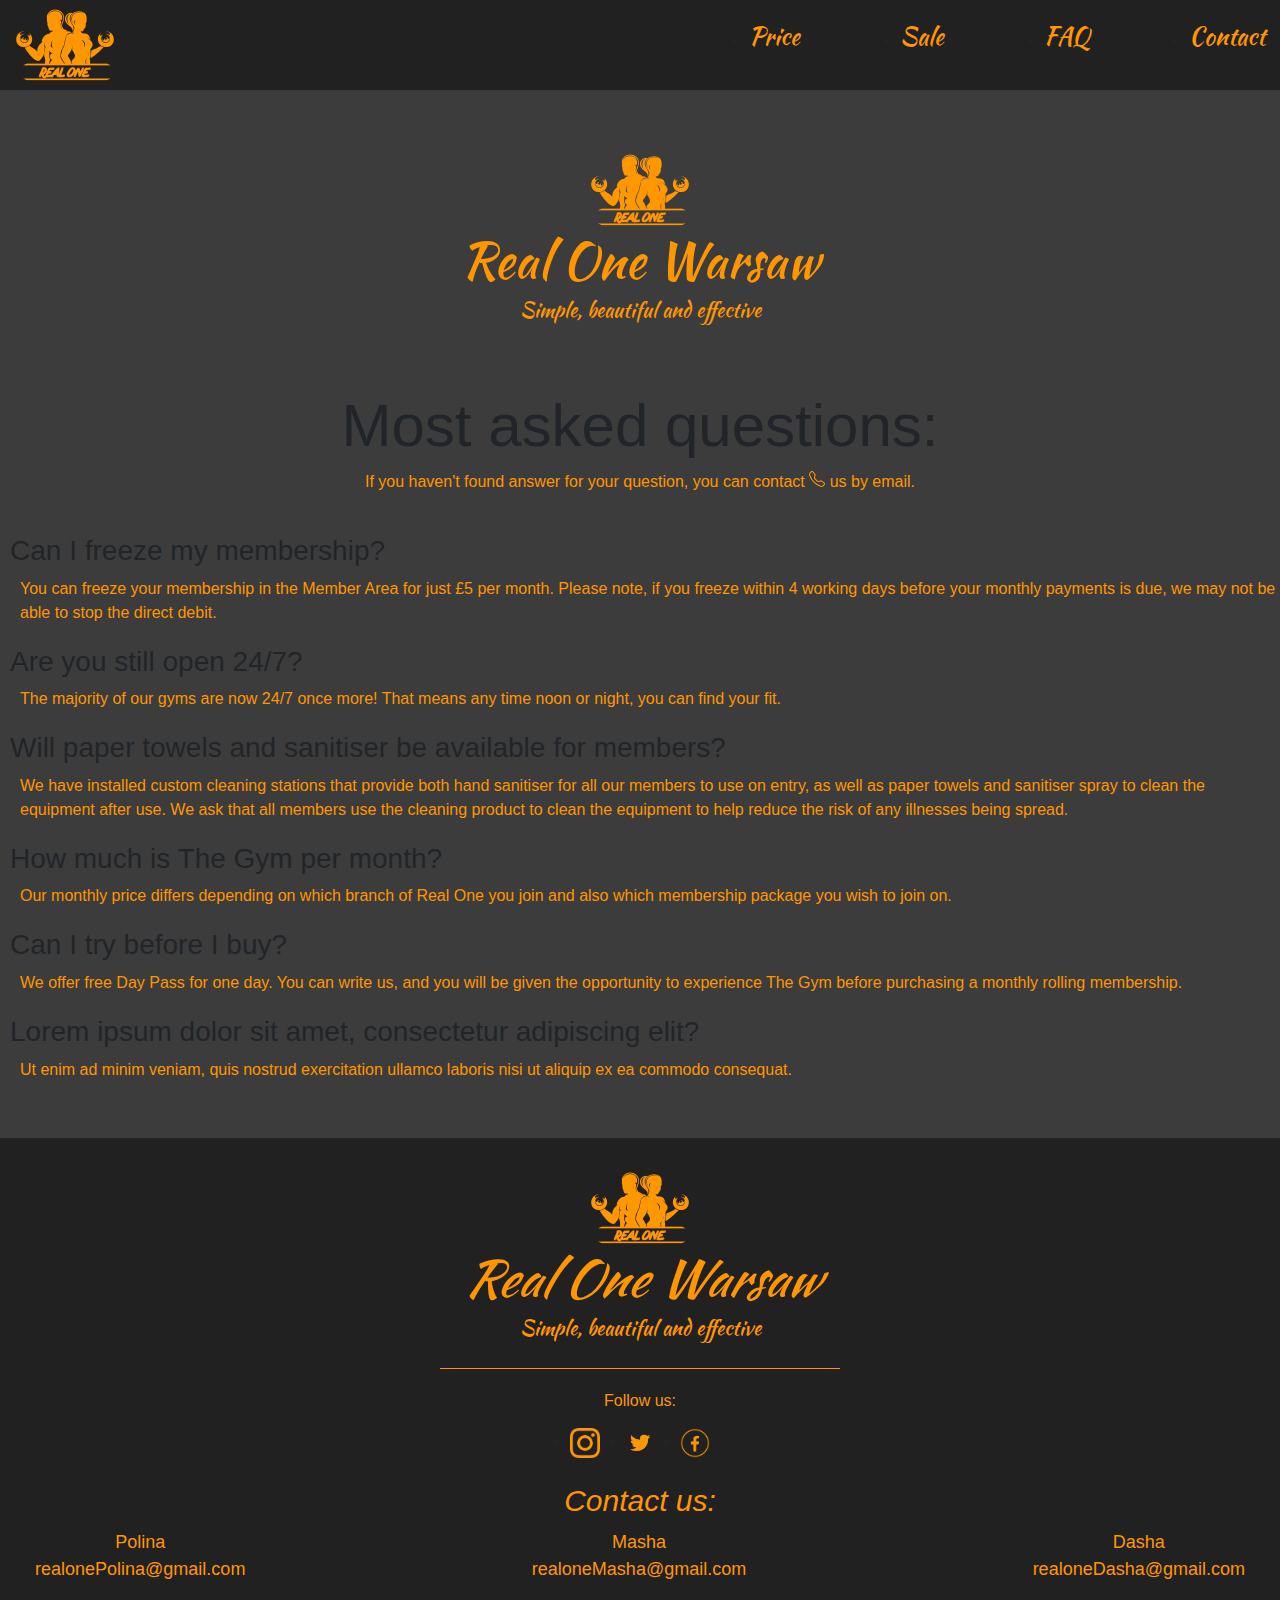
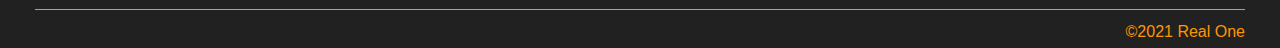
==== FAQ.html @ d84e273d "Add files via upload" ====
<!DOCTYPE html>
<html lang="en">
<head>
    <meta charset="UTF-8">
    <title>Real One FAQ</title>
    <link rel="stylesheet" href="css/reset.css">
    <link rel="stylesheet" href="https://maxcdn.bootstrapcdn.com/bootstrap/4.0.0/css/bootstrap.min.css"
          integrity="sha384-Gn5384xqQ1aoWXA+058RXPxPg6fy4IWvTNh0E263XmFcJlSAwiGgFAW/dAiS6JXm" crossorigin="anonymous">
    <link rel="preconnect" href="https://fonts.googleapis.com">
    <link rel="preconnect" href="https://fonts.gstatic.com" crossorigin>
    <link href="https://fonts.googleapis.com/css2?family=Kaushan+Script&display=swap" rel="stylesheet">
    <link rel="stylesheet" href="css/main_max.css">
    <link rel="stylesheet" href="css/faq.css">
</head>
<body>
<header class="header">
    <div class="container">
        <div class="header_inner">
            <div class="logo">
                <a href="main.html">
                    <img src="img/logo.png" alt="logo">
                </a>
            </div>
            <nav class="menu">
                <ul class="menu_list">
                    <li><a href="realone_price.html">Price</a></li>
                    <li><a href="sale.html">Sale</a></li>
                    <li><a href="FAQ.html">FAQ</a></li>
                    <li><a href="#footer">Contact</a></li>
                </ul>
            </nav>
        </div>
    </div>
</header>
<section id="FAQ_main">
    <div id="inner_main">
        <div class="full_logo">
            <img src="img/logo.png" alt="Real One logo">
            <h3>Real One Warsaw</h3>
            <h5>Simple, beautiful and effective</h5>
        </div>
        <div id="top_main">
            <h2>Most asked questions:</h2>
            <p>If you haven't found answer for your question, you can <a href="#footer">contact <svg xmlns="http://www.w3.org/2000/svg" width="16" height="16" fill="currentColor" class="bi bi-telephone" viewBox="0 0 16 16">
                <path d="M3.654 1.328a.678.678 0 0 0-1.015-.063L1.605 2.3c-.483.484-.661 1.169-.45 1.77a17.568 17.568 0 0 0 4.168 6.608 17.569 17.569 0 0 0 6.608 4.168c.601.211 1.286.033 1.77-.45l1.034-1.034a.678.678 0 0 0-.063-1.015l-2.307-1.794a.678.678 0 0 0-.58-.122l-2.19.547a1.745 1.745 0 0 1-1.657-.459L5.482 8.062a1.745 1.745 0 0 1-.46-1.657l.548-2.19a.678.678 0 0 0-.122-.58L3.654 1.328zM1.884.511a1.745 1.745 0 0 1 2.612.163L6.29 2.98c.329.423.445.974.315 1.494l-.547 2.19a.678.678 0 0 0 .178.643l2.457 2.457a.678.678 0 0 0 .644.178l2.189-.547a1.745 1.745 0 0 1 1.494.315l2.306 1.794c.829.645.905 1.87.163 2.611l-1.034 1.034c-.74.74-1.846 1.065-2.877.702a18.634 18.634 0 0 1-7.01-4.42 18.634 18.634 0 0 1-4.42-7.009c-.362-1.03-.037-2.137.703-2.877L1.885.511z"></path>
            </svg> </a> us by email.
            </p>
        </div>
        <div id="faq_info">
            <h3>Can I freeze my membership?</h3><br>
            <p>You can freeze your membership in the Member Area for just £5 per month.
            Please note, if you freeze within 4 working days before your monthly payments is due, we may not be able to
            stop the direct debit.</p>
            <h3>Are you still open 24/7?</h3><br>
            <p>The majority of our gyms are now 24/7 once more! That means any time noon or night, you can find your fit.</p>
            <h3>Will paper towels and sanitiser be available for members?</h3><br>
            <p>We have installed custom cleaning stations that provide both hand sanitiser for all our members to use on
            entry, as well as paper towels and sanitiser spray to clean the equipment after use.
            We ask that all members use the cleaning product to clean the equipment to help reduce the risk of any
                illnesses being spread.</p>
            <h3>How much is The Gym per month?</h3><br>
            <p>Our monthly price differs depending on which branch of Real One you join and also which membership package
                you wish to join on.</p>
            <h3>Can I try before I buy?</h3><br>
            <p>We offer free Day Pass for one day.
            You can write us, and you will be given the opportunity to experience The Gym before purchasing a monthly
                rolling membership.</p>
            <h3>Lorem ipsum dolor sit amet, consectetur adipiscing elit?</h3><br>
            <p>Ut enim ad minim veniam, quis nostrud exercitation ullamco laboris nisi ut aliquip ex ea commodo consequat.</p>
        </div>
    </div>
</section>
<footer id="footer">
    <div class="container">
        <div id="footer_inner">
            <div class="full_logo">
                <img src="img/logo.png" alt="Real One logo">
                <h3>Real One Warsaw</h3>
                <h5>Simple, beautiful and effective</h5>
            </div>
            <nav id="footer_menu">
                <p>Follow us:</p>
                <ul id="footer_m">
                    <li><a href="#"><img src="img/inst.png"> </a></li>
                    <li><a href="#"><img src="img/twitter.png"> </a></li>
                    <li><a href="#"><img src="img/facebook.png"> </a></li>
                </ul>
            </nav>
            <h3>Contact us:</h3>
            <div id="bot_info">
                <p>Polina<br>
                    <a href="mailto:polina@gmail.com">realonePolina@gmail.com</a></p>
                <p>Masha<br>
                    <a href="mailto:realoneMasha@gmail.com">realoneMasha@gmail.com</a></p>
                <p>Dasha<br>
                    <a href="mailto:realoneDasha@gmail.com">realoneDasha@gmail.com</a></p>
            </div>
            <p id="stopka">&copy2021 Real One</p>
        </div>
    </div>
</footer>
</body>
</html>
---- css/main_max.css ----
/*kolor #FFB54D*/

body{
    background-color: #3c3c3c;
    /*background-color: #2a2a2a;*/
}
a, p, h1{
    color: #ff9600;
}
.full_logo{
    /*border: 1px solid yellow;*/
    padding: 20px 0;
    max-width: 400px;
    margin: 0 auto;
}
.full_logo img{
    display: block;
    max-width: 100px;
    margin: auto;
}
.full_logo h3{
    margin-top: -10px;
    font-size: 50px;
    font-family: 'Kaushan Script', cursive;
    text-align: center;
    color: #ff9600;
}
.full_logo h5{
    color: #ff9600;
    font-family: 'Kaushan Script', cursive;
    text-align: center;

}
.header{
    background-color: #212121;
}
.container{
    /*border: 1px solid green;*/
    max-width: 1300px;
    margin: 0 auto;
    padding: 0 15px;
}
.header_inner{
    display: flex;
    justify-content: space-between;
    align-items: center;
    height: 90px;
}
.logo{
    display: block;
}
.logo img{
    width: 100px;
}
.logo a:hover img{
    width: 105px;
}
.menu_list{
    display: flex;
}
.menu_list li{
    margin-left: 100px;
}
.menu_list a{
    display: inline-block;
    font-size: 24px;
    font-family: 'Kaushan Script', cursive;
    text-decoration: none;
}
.menu_list a:hover{
    font-weight: bold;
    color: #ff9600;
}

#footer{
    background-color: #212121;
}
#footer_inner{
    margin: 0 20px;
    align-items: center;
    height: 510px;
}
#footer_inner h3{
    margin-top: 20px;
    color: #ff9600;
    text-align: center;
    font-size: 30px;
    font-style: italic;
}
#footer_menu{
    width: 150px;
    margin: 20px auto 10px auto;
}
#footer_m{
    display: flex;
    justify-content: space-between;
    padding: 5px;
}
#footer_menu p{
    text-align: center;
    margin-bottom: 10px;
}
#footer_menu img{
    width: 30px;
}
#footer .full_logo{
    border-bottom: 1px solid #ff9600;
}
#footer .full_logo img{
    max-width: 100px;
}
#footer .full_logo h3{
    margin-top: -10px;
    font-size: 50px;
}
#bot_info{
    /*border: 1px solid red;*/
    display: flex;
    justify-content: space-between;
    margin: 10px auto;
}

#bot_info p{
    font-size: 18px;
    text-align: center;
}
#bot_info a{
    color: #ff9600;
    text-decoration: none;
}
#bot_info img{
    margin-right: 10px;
}
#stopka{
    border-top: 1px solid #ff9600;
    margin-top: 0;
    padding-top: 10px;
    text-align: right;
}
.main{
    margin: 0 auto;
    position: relative;
}
#slider_inner{
    position: absolute;
    top: 10%;
    left: 6%;
    color: #ff9600;
}
#slider_inner h3{
    text-align: center;
    font-size: 50px;
}
#slider_inner h5{
    text-align: center;
}
---- css/faq.css ----
#inner_main{
    max-width: 1300px;
    /*border: 1px solid red;*/
    margin: auto;
    padding-bottom: 40px;
}
#inner_main .full_logo{
    padding-top:50px;
}
#top_main{
    /*border: 1px solid green;*/
    margin: 40px auto 40px auto;
    max-width: 800px;
}
#top_main a{
    text-decoration: none;
}
#top_main a:hover{
    font-weight: bold;
    color: #ff9600;
}
#top_main h2{
    text-align: center;
    font-size: 60px;
}
#top_main p{
    text-align: center;
}
#faq_info{
    margin-left: 10px;
}
#faq_info h3{
    margin-top: 20px;
    margin-bottom: 0;
}
#faq_info p{
    margin-top: -15px;
    margin-left: 10px;
}
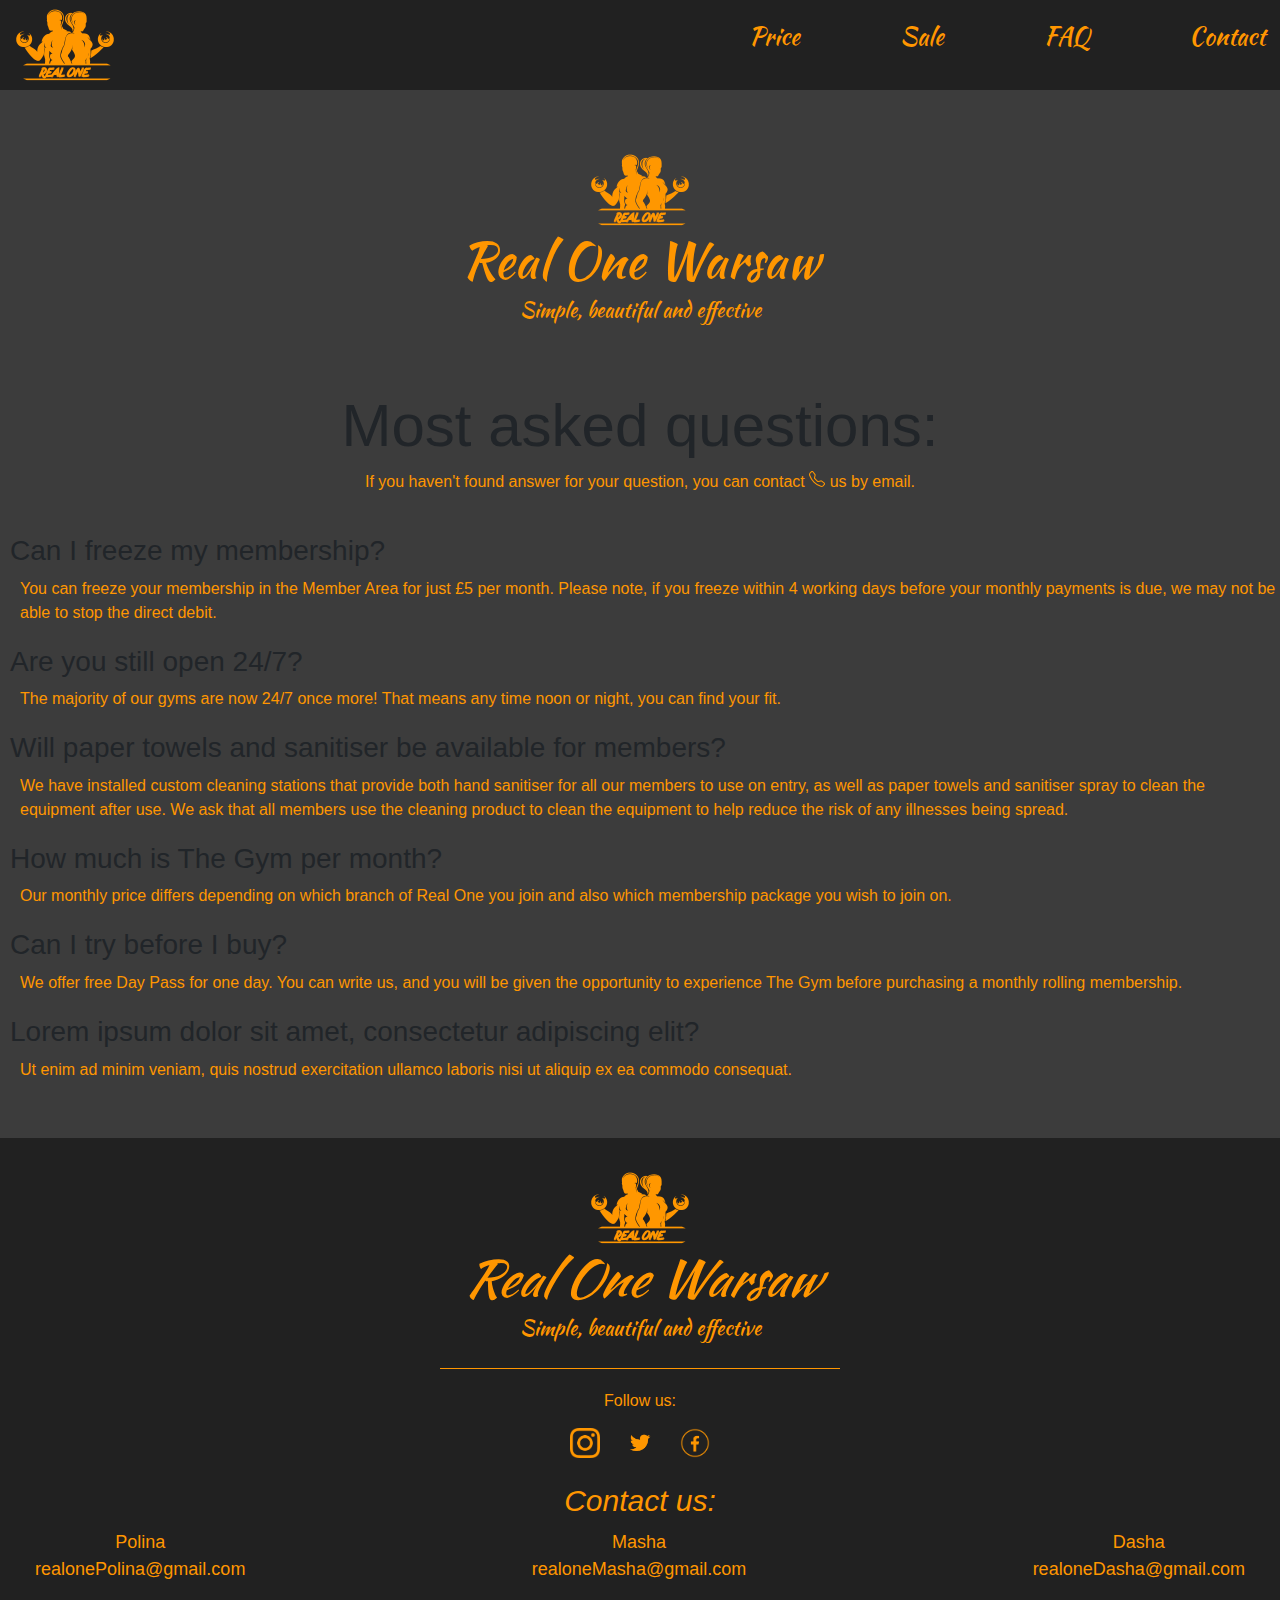
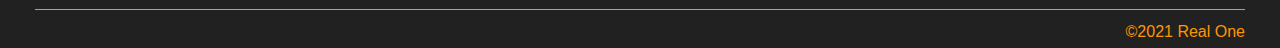
==== commit 75c5bf08: "Update FAQ.html" ====
--- a/FAQ.html
+++ b/FAQ.html
@@ -17,7 +17,7 @@
     <div class="container">
         <div class="header_inner">
             <div class="logo">
-                <a href="main.html">
+                <a href="index.html">
                     <img src="img/logo.png" alt="logo">
                 </a>
             </div>
@@ -100,4 +100,4 @@
     </div>
 </footer>
 </body>
-</html>+</html>
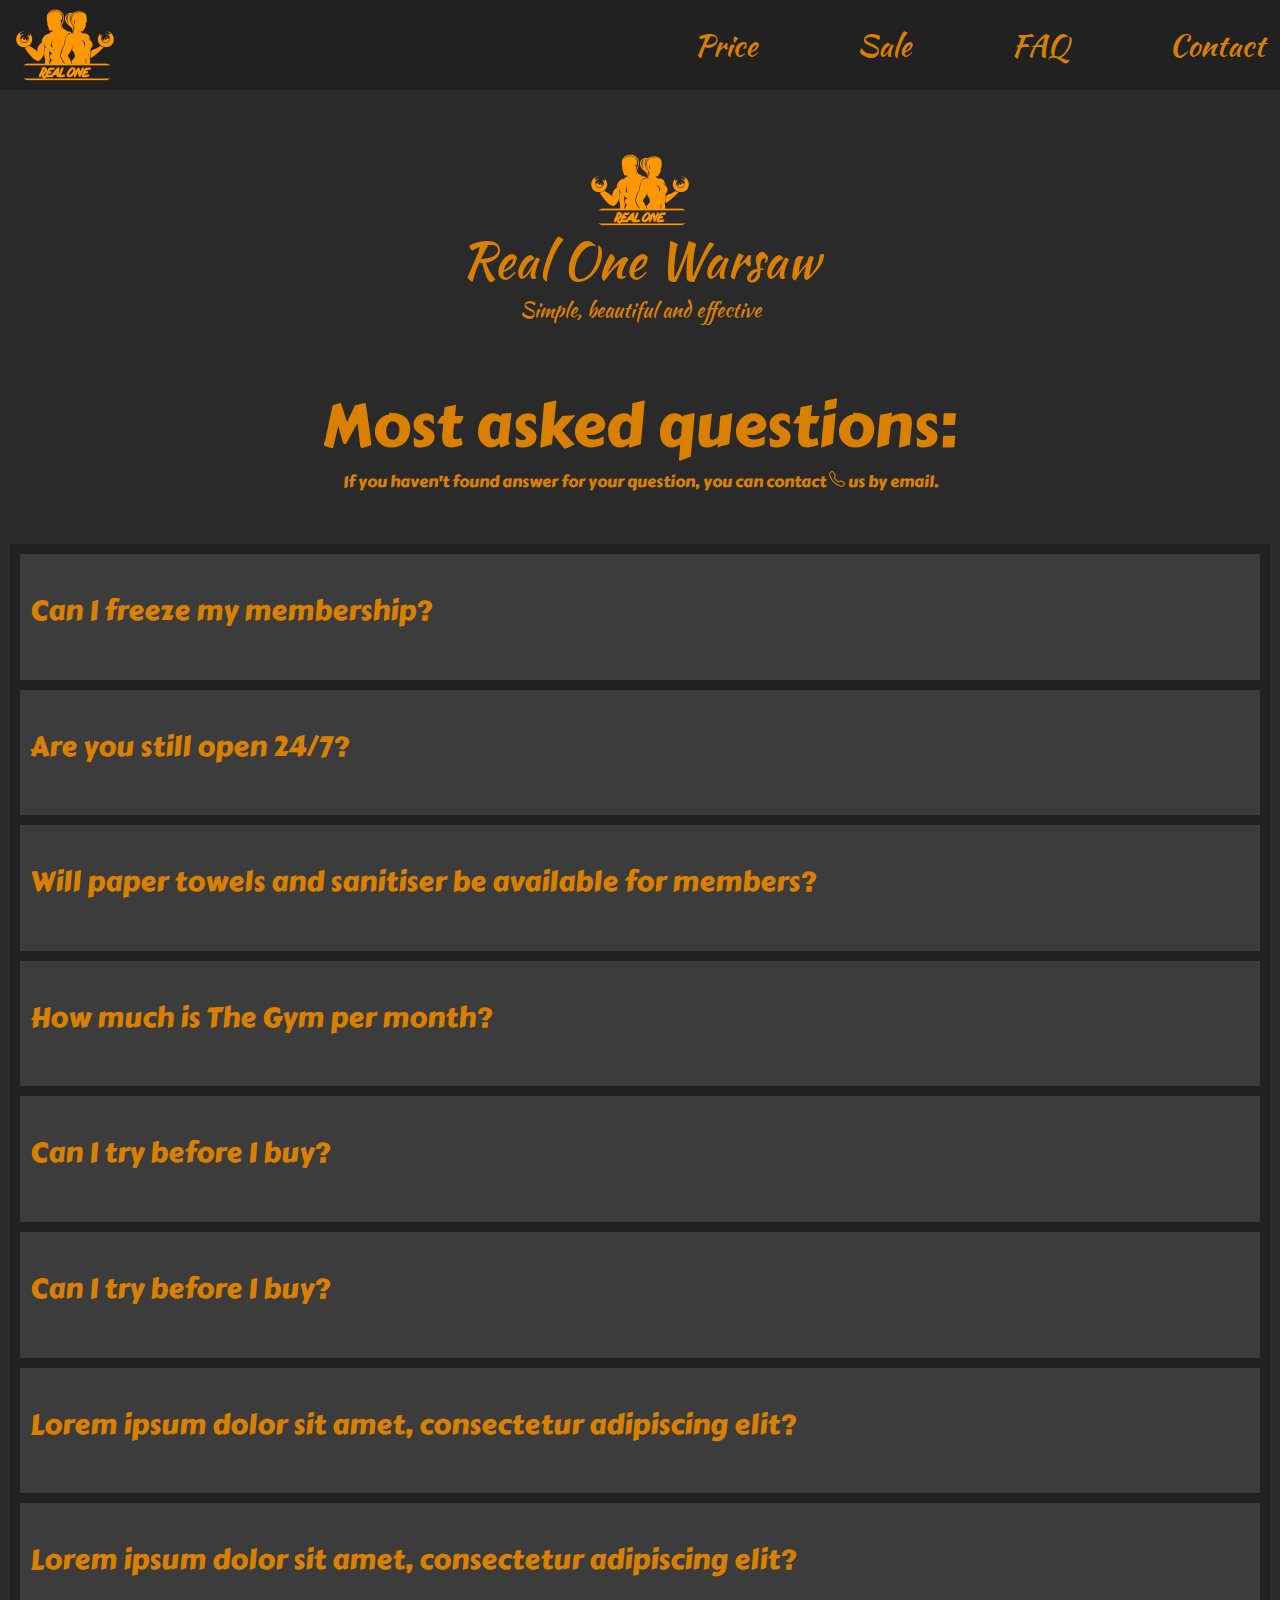
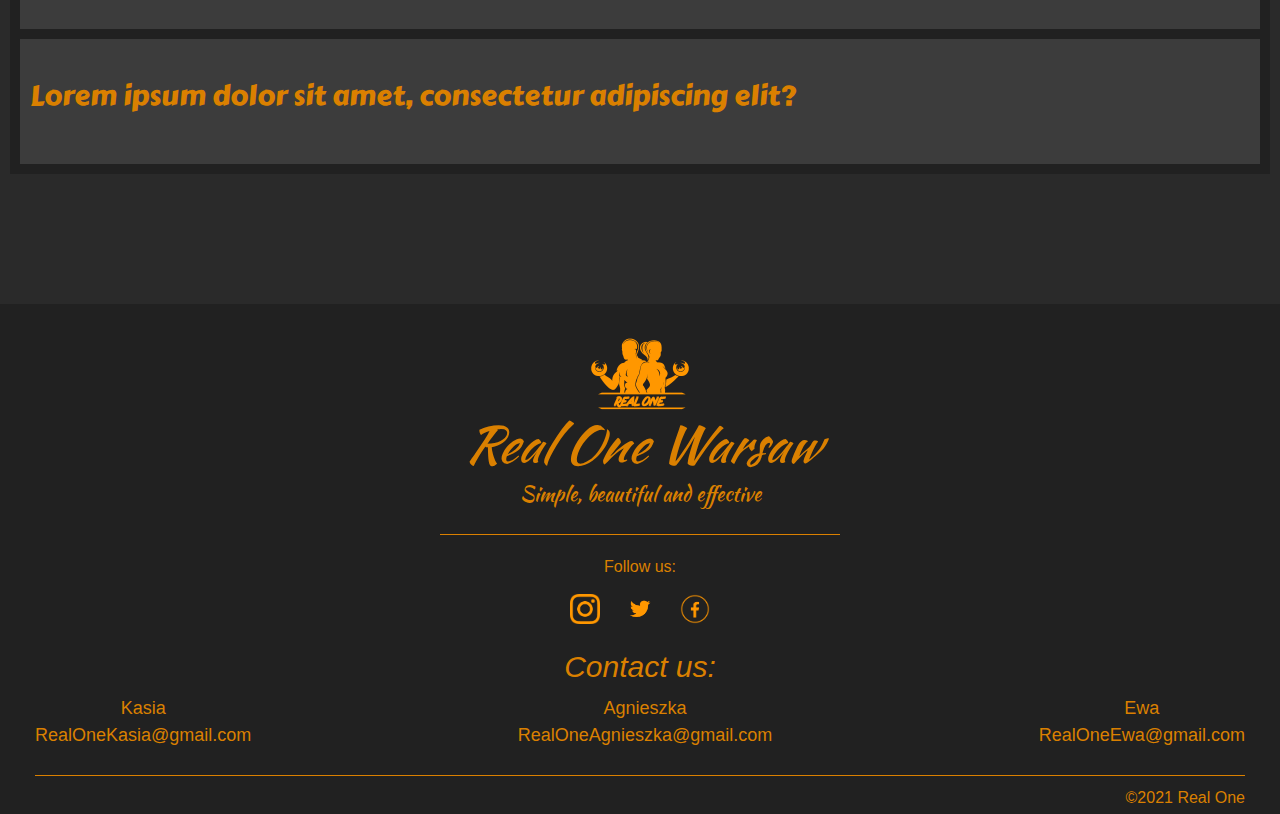
==== commit 8bea837a: "Add files via upload" ====
--- a/FAQ.html
+++ b/FAQ.html
@@ -8,7 +8,7 @@
           integrity="sha384-Gn5384xqQ1aoWXA+058RXPxPg6fy4IWvTNh0E263XmFcJlSAwiGgFAW/dAiS6JXm" crossorigin="anonymous">
     <link rel="preconnect" href="https://fonts.googleapis.com">
     <link rel="preconnect" href="https://fonts.gstatic.com" crossorigin>
-    <link href="https://fonts.googleapis.com/css2?family=Kaushan+Script&display=swap" rel="stylesheet">
+    <link href="https://fonts.googleapis.com/css2?family=Carter+One&family=Kaushan+Script&display=swap" rel="stylesheet">
     <link rel="stylesheet" href="css/main_max.css">
     <link rel="stylesheet" href="css/faq.css">
 </head>
@@ -41,32 +41,74 @@
         </div>
         <div id="top_main">
             <h2>Most asked questions:</h2>
-            <p>If you haven't found answer for your question, you can <a href="#footer">contact <svg xmlns="http://www.w3.org/2000/svg" width="16" height="16" fill="currentColor" class="bi bi-telephone" viewBox="0 0 16 16">
-                <path d="M3.654 1.328a.678.678 0 0 0-1.015-.063L1.605 2.3c-.483.484-.661 1.169-.45 1.77a17.568 17.568 0 0 0 4.168 6.608 17.569 17.569 0 0 0 6.608 4.168c.601.211 1.286.033 1.77-.45l1.034-1.034a.678.678 0 0 0-.063-1.015l-2.307-1.794a.678.678 0 0 0-.58-.122l-2.19.547a1.745 1.745 0 0 1-1.657-.459L5.482 8.062a1.745 1.745 0 0 1-.46-1.657l.548-2.19a.678.678 0 0 0-.122-.58L3.654 1.328zM1.884.511a1.745 1.745 0 0 1 2.612.163L6.29 2.98c.329.423.445.974.315 1.494l-.547 2.19a.678.678 0 0 0 .178.643l2.457 2.457a.678.678 0 0 0 .644.178l2.189-.547a1.745 1.745 0 0 1 1.494.315l2.306 1.794c.829.645.905 1.87.163 2.611l-1.034 1.034c-.74.74-1.846 1.065-2.877.702a18.634 18.634 0 0 1-7.01-4.42 18.634 18.634 0 0 1-4.42-7.009c-.362-1.03-.037-2.137.703-2.877L1.885.511z"></path>
-            </svg> </a> us by email.
+            <p>If you haven't found answer for your question, you can <a href="#footer">contact
+                <svg xmlns="http://www.w3.org/2000/svg" width="16" height="16" fill="currentColor"
+                     class="bi bi-telephone" viewBox="0 0 16 16">
+                    <path d="M3.654 1.328a.678.678 0 0 0-1.015-.063L1.605 2.3c-.483.484-.661 1.169-.45 1.77a17.568 17.568 0 0 0 4.168 6.608 17.569 17.569 0 0 0 6.608 4.168c.601.211 1.286.033 1.77-.45l1.034-1.034a.678.678 0 0 0-.063-1.015l-2.307-1.794a.678.678 0 0 0-.58-.122l-2.19.547a1.745 1.745 0 0 1-1.657-.459L5.482 8.062a1.745 1.745 0 0 1-.46-1.657l.548-2.19a.678.678 0 0 0-.122-.58L3.654 1.328zM1.884.511a1.745 1.745 0 0 1 2.612.163L6.29 2.98c.329.423.445.974.315 1.494l-.547 2.19a.678.678 0 0 0 .178.643l2.457 2.457a.678.678 0 0 0 .644.178l2.189-.547a1.745 1.745 0 0 1 1.494.315l2.306 1.794c.829.645.905 1.87.163 2.611l-1.034 1.034c-.74.74-1.846 1.065-2.877.702a18.634 18.634 0 0 1-7.01-4.42 18.634 18.634 0 0 1-4.42-7.009c-.362-1.03-.037-2.137.703-2.877L1.885.511z"></path>
+                </svg>
+            </a> us by email.
             </p>
         </div>
         <div id="faq_info">
-            <h3>Can I freeze my membership?</h3><br>
-            <p>You can freeze your membership in the Member Area for just £5 per month.
-            Please note, if you freeze within 4 working days before your monthly payments is due, we may not be able to
-            stop the direct debit.</p>
-            <h3>Are you still open 24/7?</h3><br>
-            <p>The majority of our gyms are now 24/7 once more! That means any time noon or night, you can find your fit.</p>
-            <h3>Will paper towels and sanitiser be available for members?</h3><br>
-            <p>We have installed custom cleaning stations that provide both hand sanitiser for all our members to use on
-            entry, as well as paper towels and sanitiser spray to clean the equipment after use.
-            We ask that all members use the cleaning product to clean the equipment to help reduce the risk of any
-                illnesses being spread.</p>
-            <h3>How much is The Gym per month?</h3><br>
-            <p>Our monthly price differs depending on which branch of Real One you join and also which membership package
-                you wish to join on.</p>
-            <h3>Can I try before I buy?</h3><br>
-            <p>We offer free Day Pass for one day.
-            You can write us, and you will be given the opportunity to experience The Gym before purchasing a monthly
-                rolling membership.</p>
-            <h3>Lorem ipsum dolor sit amet, consectetur adipiscing elit?</h3><br>
-            <p>Ut enim ad minim veniam, quis nostrud exercitation ullamco laboris nisi ut aliquip ex ea commodo consequat.</p>
+            <div class="question__block q1">
+                <h3 class="question">Can I freeze my membership?</h3><br>
+                <p class="answer a1">You can freeze your membership in the Member Area for just £5 per
+                    month.
+                    Please note, if you freeze within 4 working days before your monthly payments is due, we may not be
+                    able to
+                    stop the direct debit.</p>
+            </div>
+            <div class="question__block q2">
+                <h3 class="question">Are you still open 24/7?</h3><br>
+                <p class="answer a2">The majority of our gyms are now 24/7 once more! That means any time
+                    noon or night, you can find your fit.</p>
+            </div>
+            <div class="question__block q3">
+                <h3 class="question">Will paper towels and sanitiser be available for members?</h3><br>
+                <p class="answer a3">We have installed custom cleaning stations that provide both hand
+                    sanitiser for all our members to use on
+                    entry, as well as paper towels and sanitiser spray to clean the equipment after use.
+                    We ask that all members use the cleaning product to clean the equipment to help reduce the risk of
+                    any
+                    illnesses being spread.</p>
+            </div>
+            <div class="question__block q4">
+                <h3 class="question">How much is The Gym per month?</h3><br>
+                <p class="answer a4">Our monthly price differs depending on which branch of Real One you
+                    join and also which membership package
+                    you wish to join on.</p>
+            </div>
+            <div class="question__block q5">
+                <h3 class="question">Can I try before I buy?</h3><br>
+                <p class="answer a5">We offer free Day Pass for one day.
+                    You can write us, and you will be given the opportunity to experience The Gym before purchasing a
+                    monthly
+                    rolling membership.</p>
+            </div>
+            <div class="question__block q6">
+                <h3 class="question">Can I try before I buy?</h3><br>
+                <p class="answer a6" >We offer free Day Pass for one day.
+                    You can write us, and you will be given the opportunity to experience The Gym before purchasing a
+                    monthly
+                    rolling membership.</p>
+            </div>
+            <div class="question__block q7">
+                <h3 class="question">Lorem ipsum dolor sit amet, consectetur adipiscing elit?</h3><br>
+                <p class="answer a7">Ut enim ad minim veniam, quis nostrud exercitation ullamco laboris
+                    nisi ut aliquip ex ea commodo consequat.</p>
+            </div>
+            <div class="question__block q8">
+                <h3 class="question">Lorem ipsum dolor sit amet, consectetur adipiscing elit?</h3><br>
+                <p class="answer a8">Donec imperdiet rutrum ipsum, sit amet interdum enim commodo id.
+                    Maecenas condimentum convallis faucibus. Cras eleifend iaculis erat, ac varius tortor convallis quis.
+                    Curabitur varius dictum metus et aliquet. Nulla facilisi. Fusce neque arcu, fermentum a dapibus ac, euismod lobortis turpis.
+                    Sed interdum orci tincidunt, semper leo vitae, blandit nulla.</p>
+            </div>
+            <div class="question__block q9">
+                <h3 class="question">Lorem ipsum dolor sit amet, consectetur adipiscing elit?</h3><br>
+                <p class="answer a9">Ut enim ad minim veniam, quis nostrud exercitation ullamco laboris
+                    nisi ut aliquip ex ea commodo consequat.</p>
+            </div>
         </div>
     </div>
 </section>
@@ -88,16 +130,17 @@
             </nav>
             <h3>Contact us:</h3>
             <div id="bot_info">
-                <p>Polina<br>
-                    <a href="mailto:polina@gmail.com">realonePolina@gmail.com</a></p>
-                <p>Masha<br>
-                    <a href="mailto:realoneMasha@gmail.com">realoneMasha@gmail.com</a></p>
-                <p>Dasha<br>
-                    <a href="mailto:realoneDasha@gmail.com">realoneDasha@gmail.com</a></p>
+                <p>Kasia<br>
+                    <a href="mailto:polina@gmail.com">RealOneKasia@gmail.com</a></p>
+                <p>Agnieszka<br>
+                    <a href="mailto:realoneMasha@gmail.com">RealOneAgnieszka@gmail.com</a></p>
+                <p>Ewa<br>
+                    <a href="mailto:realoneDasha@gmail.com">RealOneEwa@gmail.com</a></p>
             </div>
             <p id="stopka">&copy2021 Real One</p>
         </div>
     </div>
 </footer>
+<script src="./scripts/faq.js"></script>
 </body>
-</html>
+</html>--- a/css/main_max.css
+++ b/css/main_max.css
@@ -1,11 +1,15 @@
 /*kolor #FFB54D*/
-
+ul{
+    margin-bottom: 0;
+}
 body{
-    background-color: #3c3c3c;
-    /*background-color: #2a2a2a;*/
-}
-a, p, h1{
-    color: #ff9600;
+    /*background-color: #3c3c3c;*/
+    /*background-color: #212121;*/
+    background-color: #2a2a2a;
+}
+a, p, h1, h3, h5{
+    /*color: #ff9600;*/
+    color: #da8000;
 }
 .full_logo{
     /*border: 1px solid yellow;*/
@@ -23,10 +27,10 @@
     font-size: 50px;
     font-family: 'Kaushan Script', cursive;
     text-align: center;
-    color: #ff9600;
+    /*color: #ff9600;*/
 }
 .full_logo h5{
-    color: #ff9600;
+    /*color: #ff9600;*/
     font-family: 'Kaushan Script', cursive;
     text-align: center;
 
@@ -58,12 +62,15 @@
 .menu_list{
     display: flex;
 }
+.menu_list ul{
+    margin-bottom: 0;
+}
 .menu_list li{
     margin-left: 100px;
 }
 .menu_list a{
     display: inline-block;
-    font-size: 24px;
+    font-size: 30px;
     font-family: 'Kaushan Script', cursive;
     text-decoration: none;
 }
@@ -82,7 +89,7 @@
 }
 #footer_inner h3{
     margin-top: 20px;
-    color: #ff9600;
+    /*color: #ff9600;*/
     text-align: center;
     font-size: 30px;
     font-style: italic;
@@ -104,7 +111,7 @@
     width: 30px;
 }
 #footer .full_logo{
-    border-bottom: 1px solid #ff9600;
+    border-bottom: 1px solid #da8000;
 }
 #footer .full_logo img{
     max-width: 100px;
@@ -125,14 +132,15 @@
     text-align: center;
 }
 #bot_info a{
-    color: #ff9600;
+    /*color: #ff9600;*/
+    color: #da8000;
     text-decoration: none;
 }
 #bot_info img{
     margin-right: 10px;
 }
 #stopka{
-    border-top: 1px solid #ff9600;
+    border-top: 1px solid #da8000;
     margin-top: 0;
     padding-top: 10px;
     text-align: right;
@@ -144,13 +152,86 @@
 #slider_inner{
     position: absolute;
     top: 10%;
-    left: 6%;
-    color: #ff9600;
+    left: 2%;
+    max-width: 500px;
+    /*color: #ff9600;*/
+    color: #da8000;
 }
 #slider_inner h3{
     text-align: center;
-    font-size: 50px;
+    font-size: 4vw;
 }
 #slider_inner h5{
     text-align: center;
+    font-size: 1.5vw;
+}
+.text__info{
+    font-family: 'Carter One', cursive;
+    margin-top: 140px;
+    text-align: center;
+    /*color: #ff9600;*/
+    color: #da8000;
+}
+
+.text__info h1{
+    font-size: 110px;
+    color: #da8000;
+}
+.text__info h3{
+    font-size: 42px;
+    color: #da8000;
+}
+.text__info p{
+    color: #da8000;
+    max-width: 800px;
+    /*text-align: center;*/
+    margin: auto;
+    font-size: 18px;
+}
+.logos__info{
+    margin-top: 170px;
+}
+.logos__info img{
+    max-height: 120px;
+}
+.top__row{
+    display: flex;
+    justify-content: space-evenly;
+}
+.bot__row{
+    margin-top: 170px;
+    display: flex;
+    justify-content: space-evenly;
+}
+.logo__text{
+    width: 200px;
+}
+.logo__text img{
+    display: block;
+    margin-left: auto;
+    margin-right: auto;
+}
+.logo__text p{
+    margin-top: 30px;
+    font-family: 'Carter One', cursive;
+    font-size: 20px;
+    text-align: center;
+}
+.find__us{
+    background-color: #212121;
+    /*padding: 30px 0;*/
+    margin-top: 170px;
+    /*margin-bottom: 100px;*/
+}
+.find__us h1{
+    padding: 30px 0;
+    font-family: 'Carter One', cursive;
+    text-align: center;
+    font-size: 90px;
+}
+.map{
+    padding-left: 10px;
+    padding-right: 10px;
+    display: flex;
+    justify-content: center;
 }--- a/css/faq.css
+++ b/css/faq.css
@@ -2,7 +2,7 @@
     max-width: 1300px;
     /*border: 1px solid red;*/
     margin: auto;
-    padding-bottom: 40px;
+    padding-bottom: 80px;
 }
 #inner_main .full_logo{
     padding-top:50px;
@@ -20,20 +20,58 @@
     color: #ff9600;
 }
 #top_main h2{
+    font-family: 'Carter One', cursive;
     text-align: center;
+    color: #da8000;
     font-size: 60px;
 }
 #top_main p{
+    font-family: 'Carter One', cursive;
     text-align: center;
 }
 #faq_info{
-    margin-left: 10px;
-}
-#faq_info h3{
-    margin-top: 20px;
-    margin-bottom: 0;
+    margin: 50px 10px;
 }
 #faq_info p{
+
+}
+.answer{
+    display: none;
+}
+.visible{
+    display: initial;
+    margin-bottom: 40px;
+}
+.question__block:hover{
+    cursor: pointer;
+    /*font-weight: bold;*/
+}
+.question__block{
+    /*display: flex;*/
+    /*vertical-align: middle;*/
+    background-color: #3c3c3c;
+    border-top: 10px solid #212121;
+    border-left: 10px solid #212121;
+    border-right: 10px solid #212121;
+    /*border: 10px solid #212121;*/
+    padding: 20px 10px;
+    /*text-align: center;*/
+}
+.q9{
+    border-bottom: 10px solid #212121;
+}
+.question{
+    font-family: 'Carter One', cursive;
+    margin-top: 20px;
+    color: #da8000;
+    /*display: flex;*/
+    /*vertical-align: middle;*/
+}
+.answer{
+    font-family: 'Carter One', cursive;
     margin-top: -15px;
     margin-left: 10px;
+    margin-bottom: 20px;
+    padding-left: 0;
+    padding-right: 20px;
 }